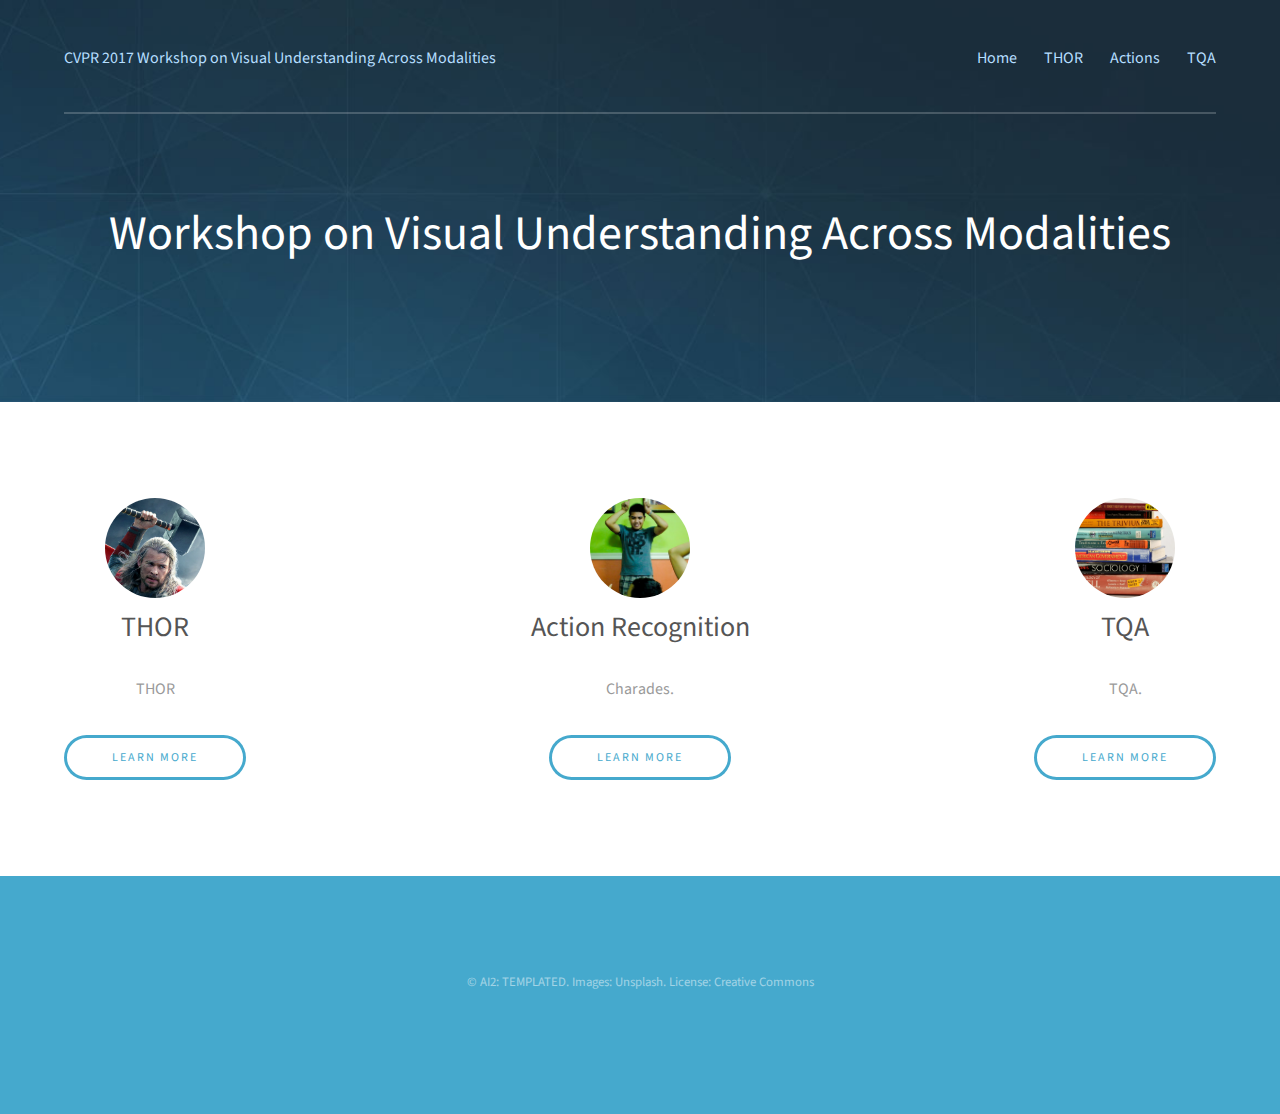
==== index.html @ 48052641 "Initial style changes, about to prune pages" ====
<!DOCTYPE HTML>
<!--
	Projection by TEMPLATED
	templated.co @templatedco
	Released for free under the Creative Commons Attribution 3.0 license (templated.co/license)
-->
<html>
	<head>
		<title>Visual Understanding </title>
		<meta charset="utf-8" />
		<meta name="viewport" content="width=device-width, initial-scale=1" />
		<link rel="stylesheet" href="assets/css/main.css" />
	</head>
	<body>
		<!-- Header -->
			<header id="header">
				<div class="inner">
					<a href="index.html" class="logo">CVPR 2017 Workshop on Visual Understanding Across Modalities</a>
					<nav id="nav">
						<a href="index.html">Home</a>
						<a href="thor.html">THOR</a>
						<a href="action_recog.html">Actions</a>
						<a href="tqa.html">TQA</a>
					</nav>
					<a href="#navPanel" class="navPanelToggle"><span class="fa fa-bars"></span></a>
				</div>
			</header>

		<!-- Banner -->
			<section id="banner">
				<div class="inner">
					<header>
						<h1>Workshop on Visual Understanding Across Modalities</h1>
					</header>
				</div>
			</section>


		<!-- Three -->
			<section id="three" class="wrapper align-center">
				<div class="inner">
					<div class="flex flex-3">
						<article>
							<div class="image round">
								<img src="images/thor.png" height="100" alt="Pic 01" />
							</div>
							<header>
								<h3>THOR</h3>
							</header>
							<p>THOR</p>
							<footer>
								<a href="thor.html" class="button">Learn More</a>
							</footer>
						</article>
						<article>
							<div class="image round">
								<img src="images/charades.png" height="100" alt="Pic 02" />
							</div>
							<header>
								<h3>Action Recognition</h3>
							</header>
							<p>Charades.</p>
							<footer>
								<a href="action_recog.html" class="button">Learn More</a>
							</footer>
						</article>
						<article>
							<div class="image round">
								<img src="images/textbook.png" height="100" alt="Pic 02" />
							</div>
							<header>
								<h3>TQA</h3>
							</header>
							<p>TQA.</p>
							<footer>
								<a href="tqa.html" class="button">Learn More</a>
							</footer>
						</article>
					</div>
				</div>
			</section>

		<!-- Footer -->
			<footer id="footer">
				<div class="inner">

					<div class="copyright">
						&copy; AI2: <a href="https://templated.co">TEMPLATED</a>. Images: <a href="https://unsplash.com">Unsplash</a>. License: Creative Commons
					</div>

				</div>
			</footer>

		<!-- Scripts -->
			<script src="assets/js/jquery.min.js"></script>
			<script src="assets/js/skel.min.js"></script>
			<script src="assets/js/util.js"></script>
			<script src="assets/js/main.js"></script>

	</body>
</html>
---- assets/css/main.css ----
@charset "UTF-8";
@import url(font-awesome.min.css);
@import "https://fonts.googleapis.com/css?family=Source+Sans+Pro:300,400,600";

/*
	Projection by TEMPLATED
	templated.co @templatedco
	Released for free under the Creative Commons Attribution 3.0 license (templated.co/license)
*/

/* Reset */

	html, body, div, span, applet, object, iframe, h1, h2, h3, h4, h5, h6, p, blockquote, pre, a, abbr, acronym, address, big, cite, code, del, dfn, em, img, ins, kbd, q, s, samp, small, strike, strong, sub, sup, tt, var, b, u, i, center, dl, dt, dd, ol, ul, li, fieldset, form, label, legend, table, caption, tbody, tfoot, thead, tr, th, td, article, aside, canvas, details, embed, figure, figcaption, footer, header, hgroup, menu, nav, output, ruby, section, summary, time, mark, audio, video {
		margin: 0;
		padding: 0;
		border: 0;
		font-size: 100%;
		font: inherit;
		vertical-align: baseline;
	}

	article, aside, details, figcaption, figure, footer, header, hgroup, menu, nav, section {
		display: block;
	}

	body {
		line-height: 1;
	}

	ol, ul {
		list-style: none;
	}

	blockquote, q {
		quotes: none;
	}

	blockquote:before, blockquote:after, q:before, q:after {
		content: '';
		content: none;
	}

	table {
		border-collapse: collapse;
		border-spacing: 0;
	}

	body {
		-webkit-text-size-adjust: none;
	}

/* Box Model */

	*, *:before, *:after {
		-moz-box-sizing: border-box;
		-webkit-box-sizing: border-box;
		box-sizing: border-box;
	}

/* Containers */

	.container {
		margin-left: auto;
		margin-right: auto;
	}

	.container.\31 25\25 {
		width: 100%;
		max-width: 100em;
		min-width: 80em;
	}

	.container.\37 5\25 {
		width: 60em;
	}

	.container.\35 0\25 {
		width: 40em;
	}

	.container.\32 5\25 {
		width: 20em;
	}

	.container {
		width: 80em;
	}

	@media screen and (max-width: 1680px) {

		.container.\31 25\25 {
			width: 100%;
			max-width: 100em;
			min-width: 80em;
		}

		.container.\37 5\25 {
			width: 60em;
		}

		.container.\35 0\25 {
			width: 40em;
		}

		.container.\32 5\25 {
			width: 20em;
		}

		.container {
			width: 80em;
		}

	}

	@media screen and (max-width: 1280px) {

		.container.\31 25\25 {
			width: 100%;
			max-width: 81.25em;
			min-width: 65em;
		}

		.container.\37 5\25 {
			width: 48.75em;
		}

		.container.\35 0\25 {
			width: 32.5em;
		}

		.container.\32 5\25 {
			width: 16.25em;
		}

		.container {
			width: 65em;
		}

	}

	@media screen and (max-width: 980px) {

		.container.\31 25\25 {
			width: 100%;
			max-width: 112.5%;
			min-width: 90%;
		}

		.container.\37 5\25 {
			width: 67.5%;
		}

		.container.\35 0\25 {
			width: 45%;
		}

		.container.\32 5\25 {
			width: 22.5%;
		}

		.container {
			width: 90%;
		}

	}

	@media screen and (max-width: 736px) {

		.container.\31 25\25 {
			width: 100%;
			max-width: 112.5%;
			min-width: 90%;
		}

		.container.\37 5\25 {
			width: 67.5%;
		}

		.container.\35 0\25 {
			width: 45%;
		}

		.container.\32 5\25 {
			width: 22.5%;
		}

		.container {
			width: 90% !important;
		}

	}

	@media screen and (max-width: 480px) {

		.container.\31 25\25 {
			width: 100%;
			max-width: 112.5%;
			min-width: 90%;
		}

		.container.\37 5\25 {
			width: 67.5%;
		}

		.container.\35 0\25 {
			width: 45%;
		}

		.container.\32 5\25 {
			width: 22.5%;
		}

		.container {
			width: 90% !important;
		}

	}

/* Grid */

	.row {
		border-bottom: solid 1px transparent;
		-moz-box-sizing: border-box;
		-webkit-box-sizing: border-box;
		box-sizing: border-box;
	}

	.row > * {
		float: left;
		-moz-box-sizing: border-box;
		-webkit-box-sizing: border-box;
		box-sizing: border-box;
	}

	.row:after, .row:before {
		content: '';
		display: block;
		clear: both;
		height: 0;
	}

	.row.uniform > * > :first-child {
		margin-top: 0;
	}

	.row.uniform > * > :last-child {
		margin-bottom: 0;
	}

	.row.\30 \25 > * {
		padding: 0 0 0 0em;
	}

	.row.\30 \25 {
		margin: 0 0 -1px 0em;
	}

	.row.uniform.\30 \25 > * {
		padding: 0em 0 0 0em;
	}

	.row.uniform.\30 \25 {
		margin: 0em 0 -1px 0em;
	}

	.row > * {
		padding: 0 0 0 2em;
	}

	.row {
		margin: 0 0 -1px -2em;
	}

	.row.uniform > * {
		padding: 2em 0 0 2em;
	}

	.row.uniform {
		margin: -2em 0 -1px -2em;
	}

	.row.\32 00\25 > * {
		padding: 0 0 0 4em;
	}

	.row.\32 00\25 {
		margin: 0 0 -1px -4em;
	}

	.row.uniform.\32 00\25 > * {
		padding: 4em 0 0 4em;
	}

	.row.uniform.\32 00\25 {
		margin: -4em 0 -1px -4em;
	}

	.row.\31 50\25 > * {
		padding: 0 0 0 3em;
	}

	.row.\31 50\25 {
		margin: 0 0 -1px -3em;
	}

	.row.uniform.\31 50\25 > * {
		padding: 3em 0 0 3em;
	}

	.row.uniform.\31 50\25 {
		margin: -3em 0 -1px -3em;
	}

	.row.\35 0\25 > * {
		padding: 0 0 0 1em;
	}

	.row.\35 0\25 {
		margin: 0 0 -1px -1em;
	}

	.row.uniform.\35 0\25 > * {
		padding: 1em 0 0 1em;
	}

	.row.uniform.\35 0\25 {
		margin: -1em 0 -1px -1em;
	}

	.row.\32 5\25 > * {
		padding: 0 0 0 0.5em;
	}

	.row.\32 5\25 {
		margin: 0 0 -1px -0.5em;
	}

	.row.uniform.\32 5\25 > * {
		padding: 0.5em 0 0 0.5em;
	}

	.row.uniform.\32 5\25 {
		margin: -0.5em 0 -1px -0.5em;
	}

	.\31 2u, .\31 2u\24 {
		width: 100%;
		clear: none;
		margin-left: 0;
	}

	.\31 1u, .\31 1u\24 {
		width: 91.6666666667%;
		clear: none;
		margin-left: 0;
	}

	.\31 0u, .\31 0u\24 {
		width: 83.3333333333%;
		clear: none;
		margin-left: 0;
	}

	.\39 u, .\39 u\24 {
		width: 75%;
		clear: none;
		margin-left: 0;
	}

	.\38 u, .\38 u\24 {
		width: 66.6666666667%;
		clear: none;
		margin-left: 0;
	}

	.\37 u, .\37 u\24 {
		width: 58.3333333333%;
		clear: none;
		margin-left: 0;
	}

	.\36 u, .\36 u\24 {
		width: 50%;
		clear: none;
		margin-left: 0;
	}

	.\35 u, .\35 u\24 {
		width: 41.6666666667%;
		clear: none;
		margin-left: 0;
	}

	.\34 u, .\34 u\24 {
		width: 33.3333333333%;
		clear: none;
		margin-left: 0;
	}

	.\33 u, .\33 u\24 {
		width: 25%;
		clear: none;
		margin-left: 0;
	}

	.\32 u, .\32 u\24 {
		width: 16.6666666667%;
		clear: none;
		margin-left: 0;
	}

	.\31 u, .\31 u\24 {
		width: 8.3333333333%;
		clear: none;
		margin-left: 0;
	}

	.\31 2u\24 + *,
	.\31 1u\24 + *,
	.\31 0u\24 + *,
	.\39 u\24 + *,
	.\38 u\24 + *,
	.\37 u\24 + *,
	.\36 u\24 + *,
	.\35 u\24 + *,
	.\34 u\24 + *,
	.\33 u\24 + *,
	.\32 u\24 + *,
	.\31 u\24 + * {
		clear: left;
	}

	.\-11u {
		margin-left: 91.66667%;
	}

	.\-10u {
		margin-left: 83.33333%;
	}

	.\-9u {
		margin-left: 75%;
	}

	.\-8u {
		margin-left: 66.66667%;
	}

	.\-7u {
		margin-left: 58.33333%;
	}

	.\-6u {
		margin-left: 50%;
	}

	.\-5u {
		margin-left: 41.66667%;
	}

	.\-4u {
		margin-left: 33.33333%;
	}

	.\-3u {
		margin-left: 25%;
	}

	.\-2u {
		margin-left: 16.66667%;
	}

	.\-1u {
		margin-left: 8.33333%;
	}

	@media screen and (max-width: 1680px) {

		.row > * {
			padding: 0 0 0 2em;
		}

		.row {
			margin: 0 0 -1px -2em;
		}

		.row.uniform > * {
			padding: 2em 0 0 2em;
		}

		.row.uniform {
			margin: -2em 0 -1px -2em;
		}

		.row.\32 00\25 > * {
			padding: 0 0 0 4em;
		}

		.row.\32 00\25 {
			margin: 0 0 -1px -4em;
		}

		.row.uniform.\32 00\25 > * {
			padding: 4em 0 0 4em;
		}

		.row.uniform.\32 00\25 {
			margin: -4em 0 -1px -4em;
		}

		.row.\31 50\25 > * {
			padding: 0 0 0 3em;
		}

		.row.\31 50\25 {
			margin: 0 0 -1px -3em;
		}

		.row.uniform.\31 50\25 > * {
			padding: 3em 0 0 3em;
		}

		.row.uniform.\31 50\25 {
			margin: -3em 0 -1px -3em;
		}

		.row.\35 0\25 > * {
			padding: 0 0 0 1em;
		}

		.row.\35 0\25 {
			margin: 0 0 -1px -1em;
		}

		.row.uniform.\35 0\25 > * {
			padding: 1em 0 0 1em;
		}

		.row.uniform.\35 0\25 {
			margin: -1em 0 -1px -1em;
		}

		.row.\32 5\25 > * {
			padding: 0 0 0 0.5em;
		}

		.row.\32 5\25 {
			margin: 0 0 -1px -0.5em;
		}

		.row.uniform.\32 5\25 > * {
			padding: 0.5em 0 0 0.5em;
		}

		.row.uniform.\32 5\25 {
			margin: -0.5em 0 -1px -0.5em;
		}

		.\31 2u\28xlarge\29, .\31 2u\24\28xlarge\29 {
			width: 100%;
			clear: none;
			margin-left: 0;
		}

		.\31 1u\28xlarge\29, .\31 1u\24\28xlarge\29 {
			width: 91.6666666667%;
			clear: none;
			margin-left: 0;
		}

		.\31 0u\28xlarge\29, .\31 0u\24\28xlarge\29 {
			width: 83.3333333333%;
			clear: none;
			margin-left: 0;
		}

		.\39 u\28xlarge\29, .\39 u\24\28xlarge\29 {
			width: 75%;
			clear: none;
			margin-left: 0;
		}

		.\38 u\28xlarge\29, .\38 u\24\28xlarge\29 {
			width: 66.6666666667%;
			clear: none;
			margin-left: 0;
		}

		.\37 u\28xlarge\29, .\37 u\24\28xlarge\29 {
			width: 58.3333333333%;
			clear: none;
			margin-left: 0;
		}

		.\36 u\28xlarge\29, .\36 u\24\28xlarge\29 {
			width: 50%;
			clear: none;
			margin-left: 0;
		}

		.\35 u\28xlarge\29, .\35 u\24\28xlarge\29 {
			width: 41.6666666667%;
			clear: none;
			margin-left: 0;
		}

		.\34 u\28xlarge\29, .\34 u\24\28xlarge\29 {
			width: 33.3333333333%;
			clear: none;
			margin-left: 0;
		}

		.\33 u\28xlarge\29, .\33 u\24\28xlarge\29 {
			width: 25%;
			clear: none;
			margin-left: 0;
		}

		.\32 u\28xlarge\29, .\32 u\24\28xlarge\29 {
			width: 16.6666666667%;
			clear: none;
			margin-left: 0;
		}

		.\31 u\28xlarge\29, .\31 u\24\28xlarge\29 {
			width: 8.3333333333%;
			clear: none;
			margin-left: 0;
		}

		.\31 2u\24\28xlarge\29 + *,
		.\31 1u\24\28xlarge\29 + *,
		.\31 0u\24\28xlarge\29 + *,
		.\39 u\24\28xlarge\29 + *,
		.\38 u\24\28xlarge\29 + *,
		.\37 u\24\28xlarge\29 + *,
		.\36 u\24\28xlarge\29 + *,
		.\35 u\24\28xlarge\29 + *,
		.\34 u\24\28xlarge\29 + *,
		.\33 u\24\28xlarge\29 + *,
		.\32 u\24\28xlarge\29 + *,
		.\31 u\24\28xlarge\29 + * {
			clear: left;
		}

		.\-11u\28xlarge\29 {
			margin-left: 91.66667%;
		}

		.\-10u\28xlarge\29 {
			margin-left: 83.33333%;
		}

		.\-9u\28xlarge\29 {
			margin-left: 75%;
		}

		.\-8u\28xlarge\29 {
			margin-left: 66.66667%;
		}

		.\-7u\28xlarge\29 {
			margin-left: 58.33333%;
		}

		.\-6u\28xlarge\29 {
			margin-left: 50%;
		}

		.\-5u\28xlarge\29 {
			margin-left: 41.66667%;
		}

		.\-4u\28xlarge\29 {
			margin-left: 33.33333%;
		}

		.\-3u\28xlarge\29 {
			margin-left: 25%;
		}

		.\-2u\28xlarge\29 {
			margin-left: 16.66667%;
		}

		.\-1u\28xlarge\29 {
			margin-left: 8.33333%;
		}

	}

	@media screen and (max-width: 1280px) {

		.row > * {
			padding: 0 0 0 1.5em;
		}

		.row {
			margin: 0 0 -1px -1.5em;
		}

		.row.uniform > * {
			padding: 1.5em 0 0 1.5em;
		}

		.row.uniform {
			margin: -1.5em 0 -1px -1.5em;
		}

		.row.\32 00\25 > * {
			padding: 0 0 0 3em;
		}

		.row.\32 00\25 {
			margin: 0 0 -1px -3em;
		}

		.row.uniform.\32 00\25 > * {
			padding: 3em 0 0 3em;
		}

		.row.uniform.\32 00\25 {
			margin: -3em 0 -1px -3em;
		}

		.row.\31 50\25 > * {
			padding: 0 0 0 2.25em;
		}

		.row.\31 50\25 {
			margin: 0 0 -1px -2.25em;
		}

		.row.uniform.\31 50\25 > * {
			padding: 2.25em 0 0 2.25em;
		}

		.row.uniform.\31 50\25 {
			margin: -2.25em 0 -1px -2.25em;
		}

		.row.\35 0\25 > * {
			padding: 0 0 0 0.75em;
		}

		.row.\35 0\25 {
			margin: 0 0 -1px -0.75em;
		}

		.row.uniform.\35 0\25 > * {
			padding: 0.75em 0 0 0.75em;
		}

		.row.uniform.\35 0\25 {
			margin: -0.75em 0 -1px -0.75em;
		}

		.row.\32 5\25 > * {
			padding: 0 0 0 0.375em;
		}

		.row.\32 5\25 {
			margin: 0 0 -1px -0.375em;
		}

		.row.uniform.\32 5\25 > * {
			padding: 0.375em 0 0 0.375em;
		}

		.row.uniform.\32 5\25 {
			margin: -0.375em 0 -1px -0.375em;
		}

		.\31 2u\28large\29, .\31 2u\24\28large\29 {
			width: 100%;
			clear: none;
			margin-left: 0;
		}

		.\31 1u\28large\29, .\31 1u\24\28large\29 {
			width: 91.6666666667%;
			clear: none;
			margin-left: 0;
		}

		.\31 0u\28large\29, .\31 0u\24\28large\29 {
			width: 83.3333333333%;
			clear: none;
			margin-left: 0;
		}

		.\39 u\28large\29, .\39 u\24\28large\29 {
			width: 75%;
			clear: none;
			margin-left: 0;
		}

		.\38 u\28large\29, .\38 u\24\28large\29 {
			width: 66.6666666667%;
			clear: none;
			margin-left: 0;
		}

		.\37 u\28large\29, .\37 u\24\28large\29 {
			width: 58.3333333333%;
			clear: none;
			margin-left: 0;
		}

		.\36 u\28large\29, .\36 u\24\28large\29 {
			width: 50%;
			clear: none;
			margin-left: 0;
		}

		.\35 u\28large\29, .\35 u\24\28large\29 {
			width: 41.6666666667%;
			clear: none;
			margin-left: 0;
		}

		.\34 u\28large\29, .\34 u\24\28large\29 {
			width: 33.3333333333%;
			clear: none;
			margin-left: 0;
		}

		.\33 u\28large\29, .\33 u\24\28large\29 {
			width: 25%;
			clear: none;
			margin-left: 0;
		}

		.\32 u\28large\29, .\32 u\24\28large\29 {
			width: 16.6666666667%;
			clear: none;
			margin-left: 0;
		}

		.\31 u\28large\29, .\31 u\24\28large\29 {
			width: 8.3333333333%;
			clear: none;
			margin-left: 0;
		}

		.\31 2u\24\28large\29 + *,
		.\31 1u\24\28large\29 + *,
		.\31 0u\24\28large\29 + *,
		.\39 u\24\28large\29 + *,
		.\38 u\24\28large\29 + *,
		.\37 u\24\28large\29 + *,
		.\36 u\24\28large\29 + *,
		.\35 u\24\28large\29 + *,
		.\34 u\24\28large\29 + *,
		.\33 u\24\28large\29 + *,
		.\32 u\24\28large\29 + *,
		.\31 u\24\28large\29 + * {
			clear: left;
		}

		.\-11u\28large\29 {
			margin-left: 91.66667%;
		}

		.\-10u\28large\29 {
			margin-left: 83.33333%;
		}

		.\-9u\28large\29 {
			margin-left: 75%;
		}

		.\-8u\28large\29 {
			margin-left: 66.66667%;
		}

		.\-7u\28large\29 {
			margin-left: 58.33333%;
		}

		.\-6u\28large\29 {
			margin-left: 50%;
		}

		.\-5u\28large\29 {
			margin-left: 41.66667%;
		}

		.\-4u\28large\29 {
			margin-left: 33.33333%;
		}

		.\-3u\28large\29 {
			margin-left: 25%;
		}

		.\-2u\28large\29 {
			margin-left: 16.66667%;
		}

		.\-1u\28large\29 {
			margin-left: 8.33333%;
		}

	}

	@media screen and (max-width: 980px) {

		.row > * {
			padding: 0 0 0 1.5em;
		}

		.row {
			margin: 0 0 -1px -1.5em;
		}

		.row.uniform > * {
			padding: 1.5em 0 0 1.5em;
		}

		.row.uniform {
			margin: -1.5em 0 -1px -1.5em;
		}

		.row.\32 00\25 > * {
			padding: 0 0 0 3em;
		}

		.row.\32 00\25 {
			margin: 0 0 -1px -3em;
		}

		.row.uniform.\32 00\25 > * {
			padding: 3em 0 0 3em;
		}

		.row.uniform.\32 00\25 {
			margin: -3em 0 -1px -3em;
		}

		.row.\31 50\25 > * {
			padding: 0 0 0 2.25em;
		}

		.row.\31 50\25 {
			margin: 0 0 -1px -2.25em;
		}

		.row.uniform.\31 50\25 > * {
			padding: 2.25em 0 0 2.25em;
		}

		.row.uniform.\31 50\25 {
			margin: -2.25em 0 -1px -2.25em;
		}

		.row.\35 0\25 > * {
			padding: 0 0 0 0.75em;
		}

		.row.\35 0\25 {
			margin: 0 0 -1px -0.75em;
		}

		.row.uniform.\35 0\25 > * {
			padding: 0.75em 0 0 0.75em;
		}

		.row.uniform.\35 0\25 {
			margin: -0.75em 0 -1px -0.75em;
		}

		.row.\32 5\25 > * {
			padding: 0 0 0 0.375em;
		}

		.row.\32 5\25 {
			margin: 0 0 -1px -0.375em;
		}

		.row.uniform.\32 5\25 > * {
			padding: 0.375em 0 0 0.375em;
		}

		.row.uniform.\32 5\25 {
			margin: -0.375em 0 -1px -0.375em;
		}

		.\31 2u\28medium\29, .\31 2u\24\28medium\29 {
			width: 100%;
			clear: none;
			margin-left: 0;
		}

		.\31 1u\28medium\29, .\31 1u\24\28medium\29 {
			width: 91.6666666667%;
			clear: none;
			margin-left: 0;
		}

		.\31 0u\28medium\29, .\31 0u\24\28medium\29 {
			width: 83.3333333333%;
			clear: none;
			margin-left: 0;
		}

		.\39 u\28medium\29, .\39 u\24\28medium\29 {
			width: 75%;
			clear: none;
			margin-left: 0;
		}

		.\38 u\28medium\29, .\38 u\24\28medium\29 {
			width: 66.6666666667%;
			clear: none;
			margin-left: 0;
		}

		.\37 u\28medium\29, .\37 u\24\28medium\29 {
			width: 58.3333333333%;
			clear: none;
			margin-left: 0;
		}

		.\36 u\28medium\29, .\36 u\24\28medium\29 {
			width: 50%;
			clear: none;
			margin-left: 0;
		}

		.\35 u\28medium\29, .\35 u\24\28medium\29 {
			width: 41.6666666667%;
			clear: none;
			margin-left: 0;
		}

		.\34 u\28medium\29, .\34 u\24\28medium\29 {
			width: 33.3333333333%;
			clear: none;
			margin-left: 0;
		}

		.\33 u\28medium\29, .\33 u\24\28medium\29 {
			width: 25%;
			clear: none;
			margin-left: 0;
		}

		.\32 u\28medium\29, .\32 u\24\28medium\29 {
			width: 16.6666666667%;
			clear: none;
			margin-left: 0;
		}

		.\31 u\28medium\29, .\31 u\24\28medium\29 {
			width: 8.3333333333%;
			clear: none;
			margin-left: 0;
		}

		.\31 2u\24\28medium\29 + *,
		.\31 1u\24\28medium\29 + *,
		.\31 0u\24\28medium\29 + *,
		.\39 u\24\28medium\29 + *,
		.\38 u\24\28medium\29 + *,
		.\37 u\24\28medium\29 + *,
		.\36 u\24\28medium\29 + *,
		.\35 u\24\28medium\29 + *,
		.\34 u\24\28medium\29 + *,
		.\33 u\24\28medium\29 + *,
		.\32 u\24\28medium\29 + *,
		.\31 u\24\28medium\29 + * {
			clear: left;
		}

		.\-11u\28medium\29 {
			margin-left: 91.66667%;
		}

		.\-10u\28medium\29 {
			margin-left: 83.33333%;
		}

		.\-9u\28medium\29 {
			margin-left: 75%;
		}

		.\-8u\28medium\29 {
			margin-left: 66.66667%;
		}

		.\-7u\28medium\29 {
			margin-left: 58.33333%;
		}

		.\-6u\28medium\29 {
			margin-left: 50%;
		}

		.\-5u\28medium\29 {
			margin-left: 41.66667%;
		}

		.\-4u\28medium\29 {
			margin-left: 33.33333%;
		}

		.\-3u\28medium\29 {
			margin-left: 25%;
		}

		.\-2u\28medium\29 {
			margin-left: 16.66667%;
		}

		.\-1u\28medium\29 {
			margin-left: 8.33333%;
		}

	}

	@media screen and (max-width: 736px) {

		.row > * {
			padding: 0 0 0 1.25em;
		}

		.row {
			margin: 0 0 -1px -1.25em;
		}

		.row.uniform > * {
			padding: 1.25em 0 0 1.25em;
		}

		.row.uniform {
			margin: -1.25em 0 -1px -1.25em;
		}

		.row.\32 00\25 > * {
			padding: 0 0 0 2.5em;
		}

		.row.\32 00\25 {
			margin: 0 0 -1px -2.5em;
		}

		.row.uniform.\32 00\25 > * {
			padding: 2.5em 0 0 2.5em;
		}

		.row.uniform.\32 00\25 {
			margin: -2.5em 0 -1px -2.5em;
		}

		.row.\31 50\25 > * {
			padding: 0 0 0 1.875em;
		}

		.row.\31 50\25 {
			margin: 0 0 -1px -1.875em;
		}

		.row.uniform.\31 50\25 > * {
			padding: 1.875em 0 0 1.875em;
		}

		.row.uniform.\31 50\25 {
			margin: -1.875em 0 -1px -1.875em;
		}

		.row.\35 0\25 > * {
			padding: 0 0 0 0.625em;
		}

		.row.\35 0\25 {
			margin: 0 0 -1px -0.625em;
		}

		.row.uniform.\35 0\25 > * {
			padding: 0.625em 0 0 0.625em;
		}

		.row.uniform.\35 0\25 {
			margin: -0.625em 0 -1px -0.625em;
		}

		.row.\32 5\25 > * {
			padding: 0 0 0 0.3125em;
		}

		.row.\32 5\25 {
			margin: 0 0 -1px -0.3125em;
		}

		.row.uniform.\32 5\25 > * {
			padding: 0.3125em 0 0 0.3125em;
		}

		.row.uniform.\32 5\25 {
			margin: -0.3125em 0 -1px -0.3125em;
		}

		.\31 2u\28small\29, .\31 2u\24\28small\29 {
			width: 100%;
			clear: none;
			margin-left: 0;
		}

		.\31 1u\28small\29, .\31 1u\24\28small\29 {
			width: 91.6666666667%;
			clear: none;
			margin-left: 0;
		}

		.\31 0u\28small\29, .\31 0u\24\28small\29 {
			width: 83.3333333333%;
			clear: none;
			margin-left: 0;
		}

		.\39 u\28small\29, .\39 u\24\28small\29 {
			width: 75%;
			clear: none;
			margin-left: 0;
		}

		.\38 u\28small\29, .\38 u\24\28small\29 {
			width: 66.6666666667%;
			clear: none;
			margin-left: 0;
		}

		.\37 u\28small\29, .\37 u\24\28small\29 {
			width: 58.3333333333%;
			clear: none;
			margin-left: 0;
		}

		.\36 u\28small\29, .\36 u\24\28small\29 {
			width: 50%;
			clear: none;
			margin-left: 0;
		}

		.\35 u\28small\29, .\35 u\24\28small\29 {
			width: 41.6666666667%;
			clear: none;
			margin-left: 0;
		}

		.\34 u\28small\29, .\34 u\24\28small\29 {
			width: 33.3333333333%;
			clear: none;
			margin-left: 0;
		}

		.\33 u\28small\29, .\33 u\24\28small\29 {
			width: 25%;
			clear: none;
			margin-left: 0;
		}

		.\32 u\28small\29, .\32 u\24\28small\29 {
			width: 16.6666666667%;
			clear: none;
			margin-left: 0;
		}

		.\31 u\28small\29, .\31 u\24\28small\29 {
			width: 8.3333333333%;
			clear: none;
			margin-left: 0;
		}

		.\31 2u\24\28small\29 + *,
		.\31 1u\24\28small\29 + *,
		.\31 0u\24\28small\29 + *,
		.\39 u\24\28small\29 + *,
		.\38 u\24\28small\29 + *,
		.\37 u\24\28small\29 + *,
		.\36 u\24\28small\29 + *,
		.\35 u\24\28small\29 + *,
		.\34 u\24\28small\29 + *,
		.\33 u\24\28small\29 + *,
		.\32 u\24\28small\29 + *,
		.\31 u\24\28small\29 + * {
			clear: left;
		}

		.\-11u\28small\29 {
			margin-left: 91.66667%;
		}

		.\-10u\28small\29 {
			margin-left: 83.33333%;
		}

		.\-9u\28small\29 {
			margin-left: 75%;
		}

		.\-8u\28small\29 {
			margin-left: 66.66667%;
		}

		.\-7u\28small\29 {
			margin-left: 58.33333%;
		}

		.\-6u\28small\29 {
			margin-left: 50%;
		}

		.\-5u\28small\29 {
			margin-left: 41.66667%;
		}

		.\-4u\28small\29 {
			margin-left: 33.33333%;
		}

		.\-3u\28small\29 {
			margin-left: 25%;
		}

		.\-2u\28small\29 {
			margin-left: 16.66667%;
		}

		.\-1u\28small\29 {
			margin-left: 8.33333%;
		}

	}

	@media screen and (max-width: 480px) {

		.row > * {
			padding: 0 0 0 1.25em;
		}

		.row {
			margin: 0 0 -1px -1.25em;
		}

		.row.uniform > * {
			padding: 1.25em 0 0 1.25em;
		}

		.row.uniform {
			margin: -1.25em 0 -1px -1.25em;
		}

		.row.\32 00\25 > * {
			padding: 0 0 0 2.5em;
		}

		.row.\32 00\25 {
			margin: 0 0 -1px -2.5em;
		}

		.row.uniform.\32 00\25 > * {
			padding: 2.5em 0 0 2.5em;
		}

		.row.uniform.\32 00\25 {
			margin: -2.5em 0 -1px -2.5em;
		}

		.row.\31 50\25 > * {
			padding: 0 0 0 1.875em;
		}

		.row.\31 50\25 {
			margin: 0 0 -1px -1.875em;
		}

		.row.uniform.\31 50\25 > * {
			padding: 1.875em 0 0 1.875em;
		}

		.row.uniform.\31 50\25 {
			margin: -1.875em 0 -1px -1.875em;
		}

		.row.\35 0\25 > * {
			padding: 0 0 0 0.625em;
		}

		.row.\35 0\25 {
			margin: 0 0 -1px -0.625em;
		}

		.row.uniform.\35 0\25 > * {
			padding: 0.625em 0 0 0.625em;
		}

		.row.uniform.\35 0\25 {
			margin: -0.625em 0 -1px -0.625em;
		}

		.row.\32 5\25 > * {
			padding: 0 0 0 0.3125em;
		}

		.row.\32 5\25 {
			margin: 0 0 -1px -0.3125em;
		}

		.row.uniform.\32 5\25 > * {
			padding: 0.3125em 0 0 0.3125em;
		}

		.row.uniform.\32 5\25 {
			margin: -0.3125em 0 -1px -0.3125em;
		}

		.\31 2u\28xsmall\29, .\31 2u\24\28xsmall\29 {
			width: 100%;
			clear: none;
			margin-left: 0;
		}

		.\31 1u\28xsmall\29, .\31 1u\24\28xsmall\29 {
			width: 91.6666666667%;
			clear: none;
			margin-left: 0;
		}

		.\31 0u\28xsmall\29, .\31 0u\24\28xsmall\29 {
			width: 83.3333333333%;
			clear: none;
			margin-left: 0;
		}

		.\39 u\28xsmall\29, .\39 u\24\28xsmall\29 {
			width: 75%;
			clear: none;
			margin-left: 0;
		}

		.\38 u\28xsmall\29, .\38 u\24\28xsmall\29 {
			width: 66.6666666667%;
			clear: none;
			margin-left: 0;
		}

		.\37 u\28xsmall\29, .\37 u\24\28xsmall\29 {
			width: 58.3333333333%;
			clear: none;
			margin-left: 0;
		}

		.\36 u\28xsmall\29, .\36 u\24\28xsmall\29 {
			width: 50%;
			clear: none;
			margin-left: 0;
		}

		.\35 u\28xsmall\29, .\35 u\24\28xsmall\29 {
			width: 41.6666666667%;
			clear: none;
			margin-left: 0;
		}

		.\34 u\28xsmall\29, .\34 u\24\28xsmall\29 {
			width: 33.3333333333%;
			clear: none;
			margin-left: 0;
		}

		.\33 u\28xsmall\29, .\33 u\24\28xsmall\29 {
			width: 25%;
			clear: none;
			margin-left: 0;
		}

		.\32 u\28xsmall\29, .\32 u\24\28xsmall\29 {
			width: 16.6666666667%;
			clear: none;
			margin-left: 0;
		}

		.\31 u\28xsmall\29, .\31 u\24\28xsmall\29 {
			width: 8.3333333333%;
			clear: none;
			margin-left: 0;
		}

		.\31 2u\24\28xsmall\29 + *,
		.\31 1u\24\28xsmall\29 + *,
		.\31 0u\24\28xsmall\29 + *,
		.\39 u\24\28xsmall\29 + *,
		.\38 u\24\28xsmall\29 + *,
		.\37 u\24\28xsmall\29 + *,
		.\36 u\24\28xsmall\29 + *,
		.\35 u\24\28xsmall\29 + *,
		.\34 u\24\28xsmall\29 + *,
		.\33 u\24\28xsmall\29 + *,
		.\32 u\24\28xsmall\29 + *,
		.\31 u\24\28xsmall\29 + * {
			clear: left;
		}

		.\-11u\28xsmall\29 {
			margin-left: 91.66667%;
		}

		.\-10u\28xsmall\29 {
			margin-left: 83.33333%;
		}

		.\-9u\28xsmall\29 {
			margin-left: 75%;
		}

		.\-8u\28xsmall\29 {
			margin-left: 66.66667%;
		}

		.\-7u\28xsmall\29 {
			margin-left: 58.33333%;
		}

		.\-6u\28xsmall\29 {
			margin-left: 50%;
		}

		.\-5u\28xsmall\29 {
			margin-left: 41.66667%;
		}

		.\-4u\28xsmall\29 {
			margin-left: 33.33333%;
		}

		.\-3u\28xsmall\29 {
			margin-left: 25%;
		}

		.\-2u\28xsmall\29 {
			margin-left: 16.66667%;
		}

		.\-1u\28xsmall\29 {
			margin-left: 8.33333%;
		}

	}

/* Basic */

	@-ms-viewport {
		width: device-width;
	}

	body {
		-ms-overflow-style: scrollbar;
	}

	@media screen and (max-width: 480px) {

		html, body {
			min-width: 320px;
		}

	}

	body {
		background: #fff;
	}

		body.is-loading *, body.is-loading *:before, body.is-loading *:after {
			-moz-animation: none !important;
			-webkit-animation: none !important;
			-ms-animation: none !important;
			animation: none !important;
			-moz-transition: none !important;
			-webkit-transition: none !important;
			-ms-transition: none !important;
			transition: none !important;
		}

/* Type */

	body, input, select, textarea {
		color: #9a9a9a;
		font-family: "Source Sans Pro", Arial, Helvetica, sans-serif;
		font-size: 14pt;
		font-weight: 400;
		line-height: 1.65;
	}

		@media screen and (max-width: 1680px) {

			body, input, select, textarea {
				font-size: 12pt;
			}

		}

		@media screen and (max-width: 1280px) {

			body, input, select, textarea {
				font-size: 12pt;
			}

		}

		@media screen and (max-width: 980px) {

			body, input, select, textarea {
				font-size: 12pt;
			}

		}

		@media screen and (max-width: 736px) {

			body, input, select, textarea {
				font-size: 12pt;
			}

		}

		@media screen and (max-width: 480px) {

			body, input, select, textarea {
				font-size: 12pt;
			}

		}

	a {
		color: #45A9CD;
		text-decoration: underline;
	}

		a:hover {
			text-decoration: none;
		}

	strong, b {
		color: #555;
		font-weight: 600;
	}

	em, i {
		font-style: italic;
	}

	p {
		margin: 0 0 2em 0;
	}

	h1, h2, h3, h4, h5, h6 {
		color: #555;
		font-weight: 400;
		line-height: 1.5;
		margin: 0 0 1em 0;
	}

		h1 a, h2 a, h3 a, h4 a, h5 a, h6 a {
			color: inherit;
			text-decoration: none;
		}

	h2 {
		font-size: 1.85em;
		font-weight: 300;
	}

	h3 {
		font-size: 1.75em;
	}

		@media screen and (max-width: 480px) {

			h3 {
				font-size: 1.25em;
			}

		}

	h4 {
		font-size: 1.5em;
	}

	h5 {
		font-size: 0.9em;
	}

	h6 {
		font-size: 0.7em;
	}

	sub {
		font-size: 0.8em;
		position: relative;
		top: 0.5em;
	}

	sup {
		font-size: 0.8em;
		position: relative;
		top: -0.5em;
	}

	blockquote {
		border-left: solid 4px #dbdbdb;
		font-style: italic;
		margin: 0 0 2em 0;
		padding: 0.5em 0 0.5em 2em;
	}

	code {
		background: rgba(144, 144, 144, 0.075);
		border-radius: 0;
		border: solid 1px #dbdbdb;
		font-family: "Courier New", monospace;
		font-size: 0.9em;
		margin: 0 0.25em;
		padding: 0.25em 0.65em;
	}

	pre {
		-webkit-overflow-scrolling: touch;
		font-family: "Courier New", monospace;
		font-size: 0.9em;
		margin: 0 0 2em 0;
	}

		pre code {
			display: block;
			line-height: 1.75;
			padding: 1em 1.5em;
			overflow-x: auto;
		}

	hr {
		border: 0;
		border-bottom: solid 1px #dbdbdb;
		margin: 2em 0;
	}

		hr.major {
			margin: 3em 0;
		}

	.align-left {
		text-align: left;
	}

	.align-center {
		text-align: center;
	}

	.align-right {
		text-align: right;
	}

	.inner {
		max-width: 75em;
		margin: 0 auto;
	}

		@media screen and (max-width: 1280px) {

			.inner {
				max-width: 90%;
			}

		}

		@media screen and (max-width: 480px) {

			.inner {
				max-width: 90%;
			}

		}

/* Section/Article */

	section.special, article.special {
		text-align: center;
	}

		section.special article, article.special article {
			text-align: left;
		}

	section.wrapper, article.wrapper {
		padding: 6em 0;
	}

		section.wrapper header, article.wrapper header {
			margin-bottom: 4em;
		}

			section.wrapper header h2, article.wrapper header h2 {
				font-size: 2.75em;
				margin: 0 0 .5em 0;
			}

			section.wrapper header p, article.wrapper header p {
				font-size: 1em;
			}

		section.wrapper article header, article.wrapper article header {
			margin: 0;
		}

		@media screen and (max-width: 980px) {

			section.wrapper, article.wrapper {
				padding: 4em 0;
			}

		}

		@media screen and (max-width: 736px) {

			section.wrapper, article.wrapper {
				padding: 3em 0;
			}

				section.wrapper header, article.wrapper header {
					margin-bottom: 2em;
				}

					section.wrapper header h2, article.wrapper header h2 {
						font-size: 2em;
					}

					section.wrapper header p, article.wrapper header p {
						font-size: .9em;
					}

		}

		@media screen and (max-width: 480px) {

			section.wrapper article, article.wrapper article {
				text-align: center;
			}

		}

	header p {
		color: #bbb;
		position: relative;
		margin: 0 0 1.5em 0;
	}

	header h2 + p {
		font-size: 1.25em;
		margin-top: -1em;
	}

	header h3 + p {
		font-size: 1.1em;
		margin-top: -0.8em;
	}

	header h4 + p,
	header h5 + p,
	header h6 + p {
		font-size: 0.9em;
		margin-top: -0.6em;
	}

/* Flex */

	.flex {
		display: -ms-flexbox;
		-ms-flex-wrap: wrap;
		-ms-flex-pack: justify;
		-moz-justify-content: space-between;
		-webkit-justify-content: space-between;
		-ms-justify-content: space-between;
		justify-content: space-between;
		display: -moz-flex;
		display: -webkit-flex;
		display: -ms-flex;
		display: flex;
		-moz-flex-wrap: wrap;
		-webkit-flex-wrap: wrap;
		-ms-flex-wrap: wrap;
		flex-wrap: wrap;
		width: 100%;
	}

		.flex.flex-2 {
			-moz-justify-content: space-between;
			-webkit-justify-content: space-between;
			-ms-justify-content: space-between;
			justify-content: space-between;
		}

			.flex.flex-2 article {
				width: 50%;
			}

		@media screen and (max-width: 980px) {

			.flex.flex-2 article {
				width: 100%;
				margin-bottom: 3em;
			}

				.flex.flex-2 article:last-child {
					margin-bottom: 0;
				}

		}

		@media screen and (max-width: 480px) {

			.flex.flex-2 br {
				display: none;
			}

		}

/* Form */

	form {
		margin: 0 0 2em 0;
	}

		form .field {
			margin-bottom: 1.5em;
		}

			form .field.half {
				display: inline-block;
				width: 48%;
			}

				form .field.half.first {
					margin-right: 3%;
				}

		@media screen and (max-width: 980px) {

			form .field.half {
				display: block;
				width: 100%;
			}

				form .field.half.first {
					margin-right: 0;
				}

		}

	label {
		color: #555;
		display: block;
		font-size: 0.9em;
		font-weight: 600;
		margin: 0 0 1em 0;
	}

	input[type="text"],
	input[type="password"],
	input[type="email"],
	input[type="tel"],
	select,
	textarea {
		-moz-appearance: none;
		-webkit-appearance: none;
		-ms-appearance: none;
		appearance: none;
		background: #45A9CD;
		border-radius: 10px;
		border: none;
		border: solid 2px #8dcca9;
		color: #fff;
		display: block;
		outline: 0;
		padding: 0 1em;
		text-decoration: none;
		width: 100%;
	}

		input[type="text"]:invalid,
		input[type="password"]:invalid,
		input[type="email"]:invalid,
		input[type="tel"]:invalid,
		select:invalid,
		textarea:invalid {
			box-shadow: none;
		}

		input[type="text"]:focus,
		input[type="password"]:focus,
		input[type="email"]:focus,
		input[type="tel"]:focus,
		select:focus,
		textarea:focus {
			border-color: #4bae77;
			box-shadow: 0 0 0 1px #4bae77;
		}

	.select-wrapper {
		text-decoration: none;
		display: block;
		position: relative;
	}

		.select-wrapper:before {
			content: "";
			-moz-osx-font-smoothing: grayscale;
			-webkit-font-smoothing: antialiased;
			font-family: FontAwesome;
			font-style: normal;
			font-weight: normal;
			text-transform: none !important;
		}

		.select-wrapper:before {
			color: #fff;
			display: block;
			height: 2.75em;
			line-height: 2.75em;
			pointer-events: none;
			position: absolute;
			right: 0;
			text-align: center;
			top: 0;
			width: 2.75em;
		}

		.select-wrapper select::-ms-expand {
			display: none;
		}

	input[type="text"],
	input[type="password"],
	input[type="email"],
	select {
		height: 2.75em;
	}

	textarea {
		padding: 0.75em 1em;
	}

	input[type="checkbox"],
	input[type="radio"] {
		-moz-appearance: none;
		-webkit-appearance: none;
		-ms-appearance: none;
		appearance: none;
		display: block;
		float: left;
		margin-right: -2em;
		opacity: 0;
		width: 1em;
		z-index: -1;
	}

		input[type="checkbox"] + label,
		input[type="radio"] + label {
			text-decoration: none;
			color: #9a9a9a;
			cursor: pointer;
			display: inline-block;
			font-size: 1em;
			font-weight: 400;
			padding-left: 2.4em;
			padding-right: 0.75em;
			position: relative;
		}

			input[type="checkbox"] + label:before,
			input[type="radio"] + label:before {
				-moz-osx-font-smoothing: grayscale;
				-webkit-font-smoothing: antialiased;
				font-family: FontAwesome;
				font-style: normal;
				font-weight: normal;
				text-transform: none !important;
			}

			input[type="checkbox"] + label:before,
			input[type="radio"] + label:before {
				background: rgba(144, 144, 144, 0.075);
				border-radius: 0;
				border: solid 1px #8dcca9;
				content: '';
				display: inline-block;
				height: 1.65em;
				left: 0;
				line-height: 1.58125em;
				position: absolute;
				text-align: center;
				top: 0;
				width: 1.65em;
			}

		input[type="checkbox"]:checked + label:before,
		input[type="radio"]:checked + label:before {
			background: #45A9CD;
			border-color: #45A9CD;
			color: #ffffff;
			content: '\f00c';
		}

		input[type="checkbox"]:focus + label:before,
		input[type="radio"]:focus + label:before {
			border-color: #45A9CD;
			box-shadow: 0 0 0 1px #45A9CD;
		}

	input[type="checkbox"] + label:before {
		border-radius: 0;
	}

	input[type="radio"] + label:before {
		border-radius: 100%;
	}

	::-webkit-input-placeholder {
		color: #c4e5d3 !important;
		opacity: 1.0;
	}

	:-moz-placeholder {
		color: #c4e5d3 !important;
		opacity: 1.0;
	}

	::-moz-placeholder {
		color: #c4e5d3 !important;
		opacity: 1.0;
	}

	:-ms-input-placeholder {
		color: #c4e5d3 !important;
		opacity: 1.0;
	}

	.formerize-placeholder {
		color: #c4e5d3 !important;
		opacity: 1.0;
	}

/* Box */

	.box {
		border: solid 1px #dbdbdb;
		margin-bottom: 2em;
		padding: 1.5em;
	}

		.box > :last-child,
		.box > :last-child > :last-child,
		.box > :last-child > :last-child > :last-child {
			margin-bottom: 0;
		}

		.box.alt {
			border: 0;
			border-radius: 0;
			padding: 0;
		}

		.box.person {
			border: solid 1px #8dcca9;
			padding: 3em 1.5em;
		}

			.box.person h3 {
				margin: 0;
			}

			.box.person .image {
				margin-bottom: 1em;
			}

				.box.person .image img {
					max-width: 100%;
				}

/* Icon */

	.icon {
		text-decoration: none;
		border-bottom: none;
		position: relative;
	}

		.icon:before {
			-moz-osx-font-smoothing: grayscale;
			-webkit-font-smoothing: antialiased;
			font-family: FontAwesome;
			font-style: normal;
			font-weight: normal;
			text-transform: none !important;
		}

		.icon > .label {
			display: none;
		}

/* Image */

	.image {
		border-radius: 0;
		border: 0;
		display: inline-block;
		position: relative;
	}

		.image img {
			border-radius: 0;
			display: block;
		}

		.image.left, .image.right {
			max-width: 40%;
		}

			.image.left img, .image.right img {
				width: 100%;
			}

		.image.round img {
			border-radius: 100%;
		}

		.image.left {
			float: left;
			padding: 0 1.5em 1em 0;
			top: 0.25em;
		}

		.image.right {
			float: right;
			padding: 0 0 1em 1.5em;
			top: 0.25em;
		}

		.image.fit {
			display: block;
			margin: 0 0 2em 0;
			width: 100%;
		}

			.image.fit img {
				width: 100%;
			}

		.image.main {
			display: block;
			margin: 0 0 3em 0;
			width: 100%;
		}

			.image.main img {
				width: 100%;
			}

/* List */

	ol {
		list-style: decimal;
		margin: 0 0 2em 0;
		padding-left: 1.25em;
	}

		ol li {
			padding-left: 0.25em;
		}

	ul {
		list-style: disc;
		margin: 0 0 2em 0;
		padding-left: 1em;
	}

		ul li {
			padding-left: 0.5em;
		}

		ul.alt {
			list-style: none;
			padding-left: 0;
		}

			ul.alt li {
				border-top: solid 1px #dbdbdb;
				padding: 0.5em 0;
			}

				ul.alt li:first-child {
					border-top: 0;
					padding-top: 0;
				}

			ul.alt.dark li {
				border-top: solid 1px rgba(0, 0, 0, 0.25);
			}

		ul.icons {
			cursor: default;
			list-style: none;
			padding-left: 0;
		}

			ul.icons li {
				display: inline-block;
				padding: 0 1em 0 0;
			}

				ul.icons li:last-child {
					padding-right: 0;
				}

				ul.icons li .icon:before {
					font-size: 2em;
				}

		ul.actions {
			cursor: default;
			list-style: none;
			padding-left: 0;
		}

			ul.actions li {
				display: inline-block;
				padding: 0 1em 0 0;
				vertical-align: middle;
			}

				ul.actions li:last-child {
					padding-right: 0;
				}

			ul.actions.small li {
				padding: 0 0.5em 0 0;
			}

			ul.actions.vertical li {
				display: block;
				padding: 1em 0 0 0;
			}

				ul.actions.vertical li:first-child {
					padding-top: 0;
				}

				ul.actions.vertical li > * {
					margin-bottom: 0;
				}

			ul.actions.vertical.small li {
				padding: 0.5em 0 0 0;
			}

				ul.actions.vertical.small li:first-child {
					padding-top: 0;
				}

			ul.actions.fit {
				display: table;
				margin-left: -1em;
				padding: 0;
				table-layout: fixed;
				width: calc(100% + 1em);
			}

				ul.actions.fit li {
					display: table-cell;
					padding: 0 0 0 1em;
				}

					ul.actions.fit li > * {
						margin-bottom: 0;
					}

				ul.actions.fit.small {
					margin-left: -0.5em;
					width: calc(100% + 0.5em);
				}

					ul.actions.fit.small li {
						padding: 0 0 0 0.5em;
					}

			@media screen and (max-width: 480px) {

				ul.actions {
					margin: 0 0 2em 0;
				}

					ul.actions li {
						padding: 1em 0 0 0;
						display: block;
						text-align: center;
						width: 100%;
					}

						ul.actions li:first-child {
							padding-top: 0;
						}

						ul.actions li > * {
							width: 100%;
							margin: 0 !important;
						}

							ul.actions li > *.icon:before {
								margin-left: -2em;
							}

					ul.actions.small li {
						padding: 0.5em 0 0 0;
					}

						ul.actions.small li:first-child {
							padding-top: 0;
						}

			}

	dl {
		margin: 0 0 2em 0;
	}

		dl dt {
			display: block;
			font-weight: 600;
			margin: 0 0 1em 0;
		}

		dl dd {
			margin-left: 2em;
		}

/* Table */

	.table-wrapper {
		-webkit-overflow-scrolling: touch;
		overflow-x: auto;
	}

	table {
		margin: 0 0 2em 0;
		width: 100%;
	}

		table tbody tr {
			border: solid 1px #dbdbdb;
			border-left: 0;
			border-right: 0;
		}

			table tbody tr:nth-child(2n + 1) {
				background-color: rgba(144, 144, 144, 0.075);
			}

		table td {
			padding: 0.75em 0.75em;
		}

		table th {
			color: #555;
			font-size: 0.9em;
			font-weight: 600;
			padding: 0 0.75em 0.75em 0.75em;
			text-align: left;
		}

		table thead {
			border-bottom: solid 2px #dbdbdb;
		}

		table tfoot {
			border-top: solid 2px #dbdbdb;
		}

		table.alt {
			border-collapse: separate;
		}

			table.alt tbody tr td {
				border: solid 1px #dbdbdb;
				border-left-width: 0;
				border-top-width: 0;
			}

				table.alt tbody tr td:first-child {
					border-left-width: 1px;
				}

			table.alt tbody tr:first-child td {
				border-top-width: 1px;
			}

			table.alt thead {
				border-bottom: 0;
			}

			table.alt tfoot {
				border-top: 0;
			}

/* Button */

	input[type="submit"],
	input[type="reset"],
	input[type="button"],
	button,
	.button {
		-moz-appearance: none;
		-webkit-appearance: none;
		-ms-appearance: none;
		appearance: none;
		-moz-transition: background-color 0.2s ease-in-out, color 0.2s ease-in-out;
		-webkit-transition: background-color 0.2s ease-in-out, color 0.2s ease-in-out;
		-ms-transition: background-color 0.2s ease-in-out, color 0.2s ease-in-out;
		transition: background-color 0.2s ease-in-out, color 0.2s ease-in-out;
		background-color: transparent;
		box-shadow: inset 0 0 0 3px #45A9CD;
		color: #45A9CD !important;
		border-radius: 30px;
		border: 0;
		cursor: pointer;
		display: inline-block;
		font-size: .75em;
		font-weight: 400;
		height: 3.75em;
		line-height: 3.85em;
		letter-spacing: 2px;
		padding: 0 4em;
		text-align: center;
		text-decoration: none;
		text-transform: uppercase;
		white-space: nowrap;
	}

		input[type="submit"]:hover,
		input[type="reset"]:hover,
		input[type="button"]:hover,
		button:hover,
		.button:hover {
			background-color: rgba(69,169,205, 0.1);
		}

		input[type="submit"]:active,
		input[type="reset"]:active,
		input[type="button"]:active,
		button:active,
		.button:active {
			background-color: rgba(69,169,205, 0.1);
		}

		input[type="submit"].icon,
		input[type="reset"].icon,
		input[type="button"].icon,
		button.icon,
		.button.icon {
			padding-left: 1.35em;
		}

			input[type="submit"].icon:before,
			input[type="reset"].icon:before,
			input[type="button"].icon:before,
			button.icon:before,
			.button.icon:before {
				margin-right: 0.5em;
			}

		input[type="submit"].fit,
		input[type="reset"].fit,
		input[type="button"].fit,
		button.fit,
		.button.fit {
			display: block;
			margin: 0 0 1em 0;
			width: 100%;
		}

		input[type="submit"].small,
		input[type="reset"].small,
		input[type="button"].small,
		button.small,
		.button.small {
			font-size: 0.8em;
		}

		input[type="submit"].big,
		input[type="reset"].big,
		input[type="button"].big,
		button.big,
		.button.big {
			font-size: 1.35em;
		}

		input[type="submit"].alt,
		input[type="reset"].alt,
		input[type="button"].alt,
		button.alt,
		.button.alt {
			background-color: transparent;
			box-shadow: inset 0 0 0 3px #FFF;
			color: #fff !important;
		}

			input[type="submit"].alt:hover,
			input[type="reset"].alt:hover,
			input[type="button"].alt:hover,
			button.alt:hover,
			.button.alt:hover {
				background-color: #7ec89e;
			}

			input[type="submit"].alt:active,
			input[type="reset"].alt:active,
			input[type="button"].alt:active,
			button.alt:active,
			.button.alt:active {
				background-color: #7ec89e;
			}

			input[type="submit"].alt.icon:before,
			input[type="reset"].alt.icon:before,
			input[type="button"].alt.icon:before,
			button.alt.icon:before,
			.button.alt.icon:before {
				color: #bbb;
			}

		input[type="submit"].special,
		input[type="reset"].special,
		input[type="button"].special,
		button.special,
		.button.special {
			background-color: #45A9CD;
			color: #ffffff !important;
		}

			input[type="submit"].special:hover,
			input[type="reset"].special:hover,
			input[type="button"].special:hover,
			button.special:hover,
			.button.special:hover {
				background-color: #7ec89e;
			}

			input[type="submit"].special:active,
			input[type="reset"].special:active,
			input[type="button"].special:active,
			button.special:active,
			.button.special:active {
				background-color: #5ab884;
			}

		input[type="submit"].disabled, input[type="submit"]:disabled,
		input[type="reset"].disabled,
		input[type="reset"]:disabled,
		input[type="button"].disabled,
		input[type="button"]:disabled,
		button.disabled,
		button:disabled,
		.button.disabled,
		.button:disabled {
			background-color: #9a9a9a !important;
			box-shadow: inset 0 -0.15em 0 0 rgba(0, 0, 0, 0.15);
			color: #fff !important;
			cursor: default;
			opacity: 0.25;
		}

		@media screen and (max-width: 480px) {

			input[type="submit"],
			input[type="reset"],
			input[type="button"],
			button,
			.button {
				padding: 0;
				width: 100%;
			}

		}

/* Header */

	.subpage {
		padding-top: 44px;
	}

		.subpage #header {
			background: #45A9CD;
			top: 0;
			height: 44px;
			line-height: 44px;
			position: fixed;
		}

	#header {
		color: #b5deff;
		cursor: default;
		height: 3.25em;
		left: 0;
		line-height: 3.25em;
		position: absolute;
		text-align: right;
		top: 2em;
		width: 100%;
		z-index: 10001;
	}

		#header .inner {
			margin: 0 auto;
			position: relative;
		}

		#header .logo {
			color: #b5deff;
			display: inline-block;
			font-weight: 400;
			height: inherit;
			left: 0;
			line-height: inherit;
			margin: 0;
			padding: 0;
			position: absolute;
			top: 0;
			font-size: 1em;
		}

			#header .logo strong {
				color: #ffffff;
				font-weight: 600;
			}

		#header a {
			-moz-transition: color 0.2s ease-in-out;
			-webkit-transition: color 0.2s ease-in-out;
			-ms-transition: color 0.2s ease-in-out;
			transition: color 0.2s ease-in-out;
			display: inline-block;
			padding: 0 0.75em;
			color: inherit;
			text-decoration: none;
			font-size: 1em;
		}

			#header a:hover {
				color: #b5deff;
			}

			#header a:last-child {
				padding-right: 0;
			}

			#header a.navPanelToggle {
				display: none;
				text-decoration: none;
				height: 4em;
				width: 4em;
				z-index: 10003;
			}

				#header a.navPanelToggle .fa {
					font-size: 1.25em;
				}

				@media screen and (max-width: 980px) {

					#header a.navPanelToggle {
						display: inline-block;
					}

				}

			@media screen and (max-width: 736px) {

				#header a {
					padding: 0 0.5em;
				}

			}

	@media screen and (max-width: 980px) {

		#header {
			top: 1em;
		}

	}

	@media screen and (max-width: 736px) {

		#header {
			top: .5em;
		}

	}

	@media screen and (max-width: 480px) {

		#header {
			font-size: .9em;
		}

	}

/* Nav */

	@media screen and (max-width: 980px) {

		#nav {
			display: none;
		}

	}

	#navPanel {
		-moz-transform: translatex(20em);
		-webkit-transform: translatex(20em);
		-ms-transform: translatex(20em);
		transform: translatex(20em);
		-moz-transition: -moz-transform 0.2s ease-in-out, visibility 0.2s ease-in-out;
		-webkit-transition: -webkit-transform 0.2s ease-in-out, visibility 0.2s ease-in-out;
		-ms-transition: -ms-transform 0.2s ease-in-out, visibility 0.2s ease-in-out;
		transition: transform 0.2s ease-in-out, visibility 0.2s ease-in-out;
		-webkit-overflow-scrolling: touch;
		visibility: hidden;
		overflow-y: auto;
		position: fixed;
		right: 0;
		top: 0;
		background: #45A9CD;
		color: #daefe3;
		height: 100%;
		max-width: 80%;
		width: 20em;
		padding: 0.5em 1.25em;
		z-index: 10010;
	}

		#navPanel.visible {
			-moz-transform: translatex(0);
			-webkit-transform: translatex(0);
			-ms-transform: translatex(0);
			transform: translatex(0);
			box-shadow: 0 0 1.5em 0 rgba(0, 0, 0, 0.2);
			visibility: visible;
		}

		#navPanel a:not(.close) {
			border-top: solid 1px #8dcca9;
			color: #daefe3;
			font-weight: 600;
			display: block;
			padding: 0.75em 0;
			text-decoration: none;
			font-weight: 400;
		}

			#navPanel a:not(.close):first-child {
				border: none;
			}

		#navPanel .close {
			text-decoration: none;
			-moz-transition: color 0.2s ease-in-out;
			-webkit-transition: color 0.2s ease-in-out;
			-ms-transition: color 0.2s ease-in-out;
			transition: color 0.2s ease-in-out;
			-webkit-tap-highlight-color: transparent;
			border: 0;
			color: #daefe3;
			cursor: pointer;
			display: block;
			height: 4em;
			padding-right: 1.25em;
			position: absolute;
			right: 0;
			text-align: right;
			top: 0;
			vertical-align: middle;
			width: 5em;
		}

			#navPanel .close:before {
				-moz-osx-font-smoothing: grayscale;
				-webkit-font-smoothing: antialiased;
				font-family: FontAwesome;
				font-style: normal;
				font-weight: normal;
				text-transform: none !important;
				content: '\f00d';
				width: 3em;
				height: 3em;
				line-height: 3em;
				display: block;
				position: absolute;
				right: 0;
				top: 0;
				text-align: center;
			}

			#navPanel .close:hover {
				color: inherit;
			}

/* Banner */

	#banner {
		padding: 2em 0 1em 0;
		background-image: url(../../images/background.jpg);
		background-size: cover;
		background-position: bottom;
		background-attachment: fixed;
		background-repeat: no-repeat;
		text-align: center;
		position: relative;
	}

		#banner:before {
			content: '';
			/*background: rgba(75, 75, 93, 0.85);*/
			position: absolute;
			width: 100%;
			height: 100%;
			top: 0;
			left: 0;
		}

		#banner .inner {
			border-top: 2px solid rgba(255, 255, 255, 0.2);
			position: relative;
			z-index: 10005;
			padding-top: 8em;
		}

		#banner h1 {
			font-size: 3.5em;
			font-weight: 400;
			color: #fff;
			line-height: 1em;
			margin: 0 0 1em 0;
			padding: 0;
		}

		#banner h3 {
			font-weight: 400;
			color: #fff;
			margin: 0;
			font-size: 1.5em;
		}

		#banner .icon {
			color: #45A9CD;
			font-size: 1em;
		}

		#banner p {
			font-size: 1em;
			color: rgba(255, 255, 255, 0.55);
			margin-bottom: 1.75em;
		}

		#banner .flex {
			-ms-flex-pack: center;
			-moz-justify-content: center;
			-webkit-justify-content: center;
			-ms-justify-content: center;
			justify-content: center;
			text-align: center;
			margin: 0 auto 4em auto;
		}

			#banner .flex div {
				border-right: 2px solid rgba(255, 255, 255, 0.2);
				padding: 0 8em;
			}

				#banner .flex div:last-child {
					border: none;
					padding-right: 0;
				}

				#banner .flex div:first-child {
					padding-left: 0;
				}

				#banner .flex div p {
					margin: 0;
				}

		@media only screen and (min-device-width: 768px) and (max-device-width: 1024px) and (orientation: landscape) {

			#banner {
				background-attachment: scroll;
			}

		}

		@media screen and (max-width: 1680px) {

			#banner .flex div {
				padding: 0 6em;
			}

		}

		@media screen and (max-width: 1280px) {

			#banner {
				padding: 7em 0 6em 0;
			}

				#banner .inner {
					padding-top: 6em;
				}

				#banner h1 {
					font-size: 3em;
				}

				#banner h3 {
					font-size: 1.25em;
				}

				#banner .flex div {
					padding: 0 3em;
				}

		}

		@media screen and (max-width: 980px) {

			#banner {
				background-attachment: scroll;
				padding: 5em 0 4em 0;
			}

				#banner .inner {
					padding-top: 4em;
				}

				#banner h1 {
					font-size: 2.5em;
				}

				#banner h3 {
					font-size: 1.25em;
				}

				#banner .flex div {
					font-size: .85em;
					padding: 0 1.5em;
				}

		}

		@media screen and (max-width: 736px) {

			#banner {
				padding: 4em 0 3em 0;
			}

				#banner .inner {
					padding-top: 3em;
				}

				#banner h1 {
					font-size: 2em;
				}

				#banner h3 {
					font-size: 1.25em;
				}

				#banner .flex {
					-moz-flex-direction: column;
					-webkit-flex-direction: column;
					-ms-flex-direction: column;
					flex-direction: column;
					margin: 0 auto 2em auto;
				}

					#banner .flex div {
						font-size: .85em;
						padding: 0;
						border: none;
						margin-bottom: 1em;
					}

		}

		@media screen and (max-width: 480px) {

			#banner h1 {
				font-size: 1.5em;
			}

		}

/* Footer */

	#footer {
		padding: 6em 0;
		background: #45A9CD;
		color: #fff;
		text-align: center;
	}

		#footer h3 {
			color: #FFF;
			margin-bottom: 2em !important;
		}

		#footer label {
			text-align: left;
			color: #FFF;
		}

		#footer .copyright {
			color: rgba(255, 255, 255, 0.5);
			font-size: 0.8em;
			margin: 0 0 2em 0;
			padding: 0;
		}

			#footer .copyright a {
				color: rgba(255, 255, 255, 0.5);
				text-decoration: none;
			}

				#footer .copyright a:hover {
					color: #FFF;
				}

		@media screen and (max-width: 980px) {

			#footer {
				padding: 4em 0;
			}

		}

		@media screen and (max-width: 736px) {

			#footer {
				padding: 3em 0;
			}

		}
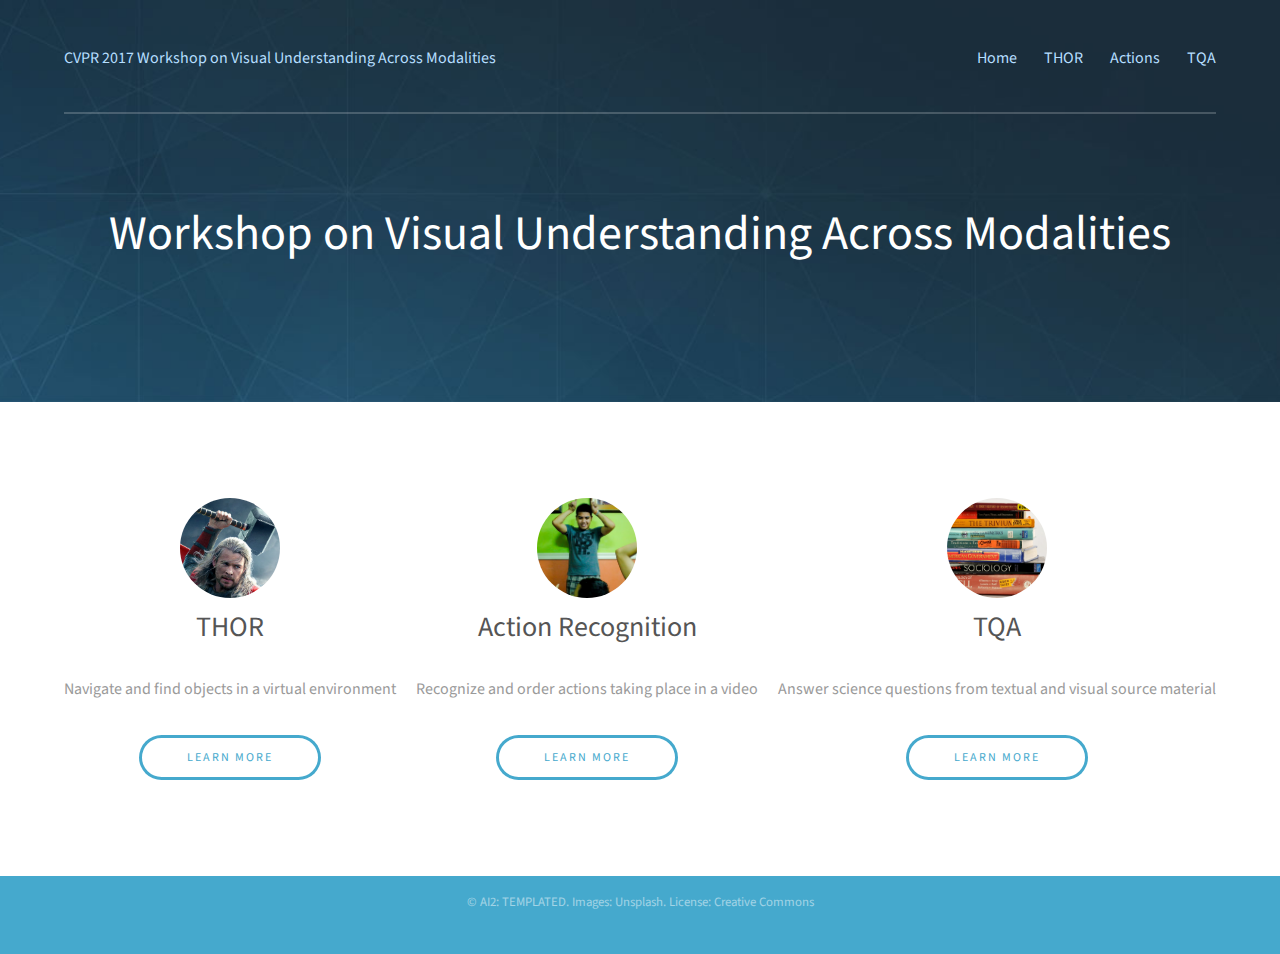
==== commit 85929b80: "started drafting tq page" ====
--- a/index.html
+++ b/index.html
@@ -47,7 +47,7 @@
 							<header>
 								<h3>THOR</h3>
 							</header>
-							<p>THOR</p>
+							<p>Navigate and find objects in a virtual environment</p>
 							<footer>
 								<a href="thor.html" class="button">Learn More</a>
 							</footer>
@@ -59,7 +59,7 @@
 							<header>
 								<h3>Action Recognition</h3>
 							</header>
-							<p>Charades.</p>
+							<p>Recognize and order actions taking place in a video</p>
 							<footer>
 								<a href="action_recog.html" class="button">Learn More</a>
 							</footer>
@@ -71,7 +71,7 @@
 							<header>
 								<h3>TQA</h3>
 							</header>
-							<p>TQA.</p>
+							<p>Answer science questions from textual and visual source material</p>
 							<footer>
 								<a href="tqa.html" class="button">Learn More</a>
 							</footer>
--- a/assets/css/main.css
+++ b/assets/css/main.css
@@ -3110,7 +3110,7 @@
 /* Footer */
 
 	#footer {
-		padding: 6em 0;
+		padding: 1em 0;
 		background: #45A9CD;
 		color: #fff;
 		text-align: center;
@@ -3145,7 +3145,7 @@
 		@media screen and (max-width: 980px) {
 
 			#footer {
-				padding: 4em 0;
+				padding: 1em 0;
 			}
 
 		}
@@ -3153,7 +3153,7 @@
 		@media screen and (max-width: 736px) {
 
 			#footer {
-				padding: 3em 0;
-			}
-
-		}
+				padding: 1em 0;
+			}
+
+		}
